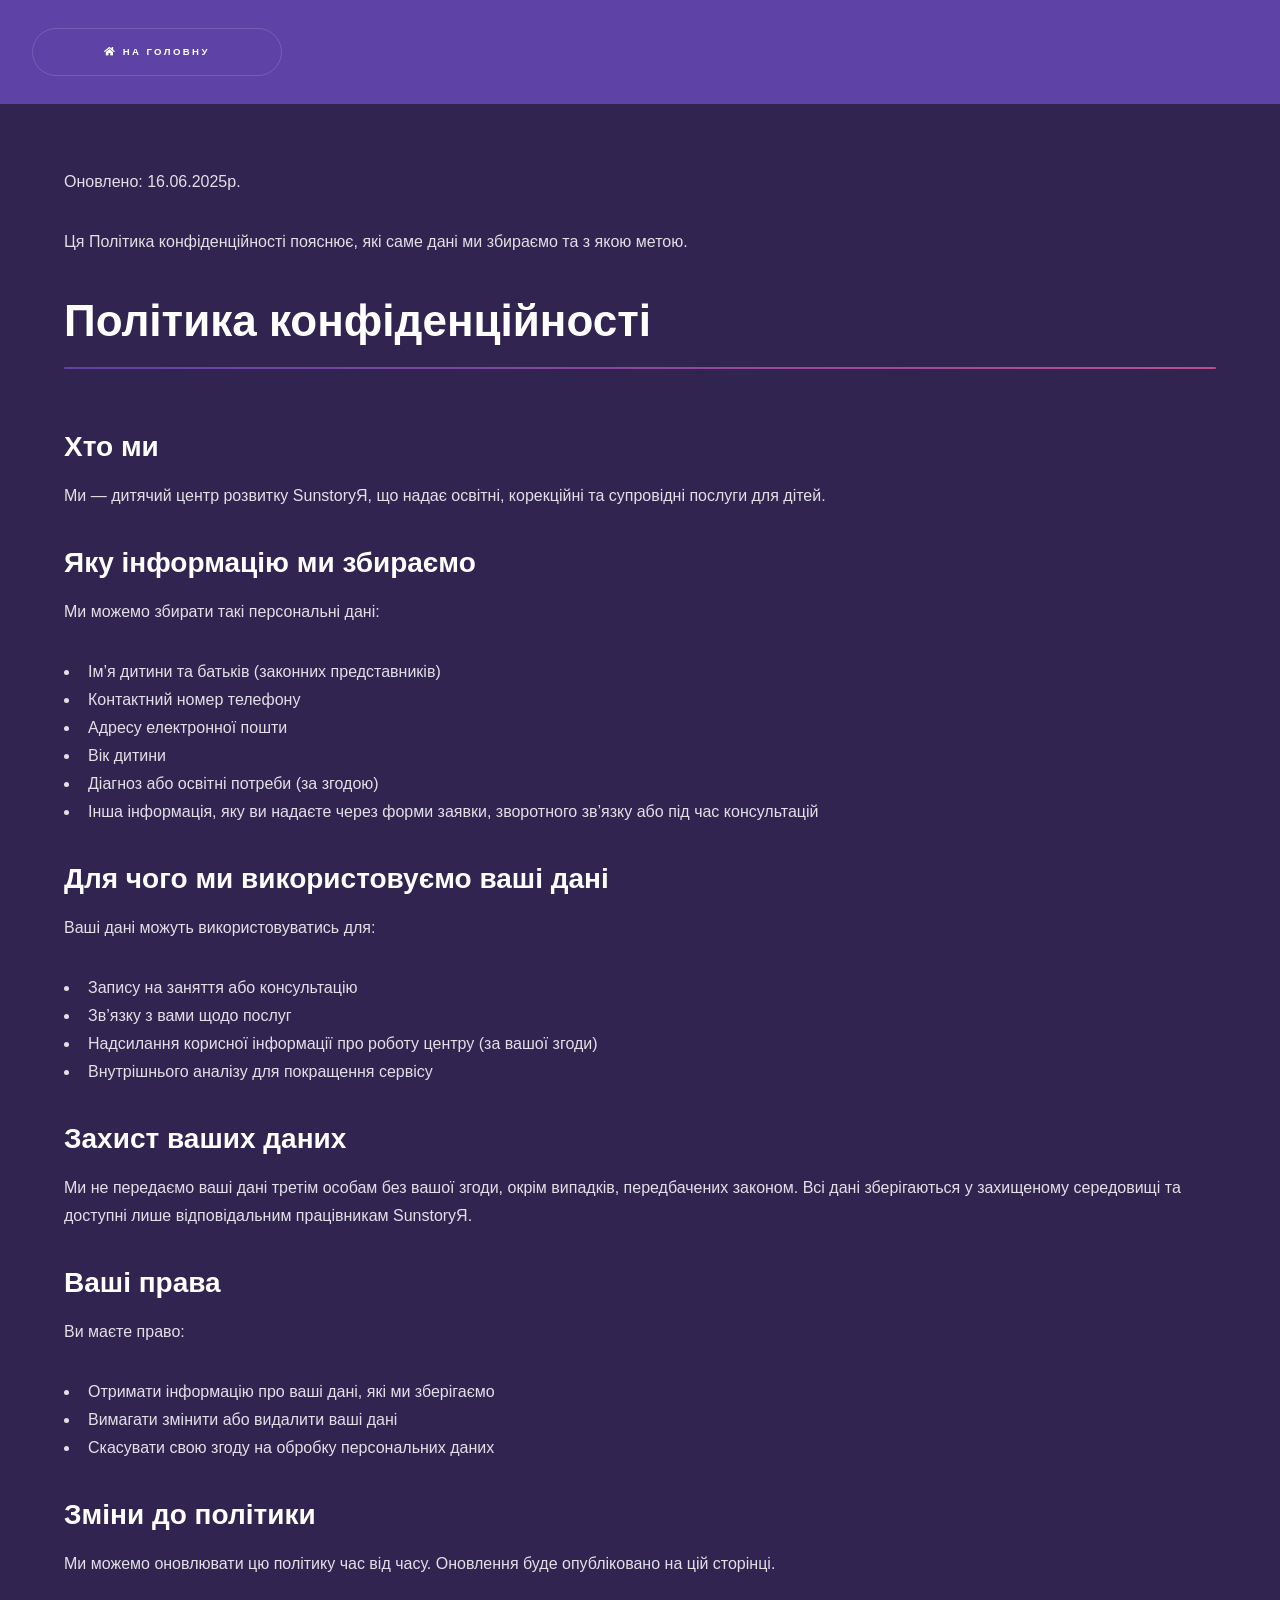
==== privacy-policy.html @ af167bc7 "added privacy-policy" ====
<!DOCTYPE HTML>
<!--
	Hyperspace by HTML5 UP
	html5up.net | @ajlkn
	Free for personal and commercial use under the CCA 3.0 license (html5up.net/license)
-->
<html>

<head>
    <title>Політика конфіденційності дитячого центру SunstoryЯ</title>
    <meta charset="utf-8" />
    <meta name="viewport" content="width=device-width, initial-scale=1, user-scalable=no" />
    <link rel="stylesheet" href="assets/css/main.css" />
    <noscript>
        <link rel="stylesheet" href="assets/css/noscript.css" />
    </noscript>
</head>

<body class="is-preload">

    <!-- Header -->
    <header id="header">
        <nav>
            <ul class="actions" style="justify-content: space-between;">
                <li style="width: 250px;"><a aria-label="Повернення на головну" style="width: 100%;" href="index.html"
                        class="button"><i class="fa fa-home"></i> На
                        головну</a></li>

            </ul>
        </nav>
    </header>

    <!-- Wrapper -->
    <div id="wrapper">

        <!-- Main -->
        <section id="main" class="wrapper">
            <div class="inner">
                <p>Оновлено: 16.06.2025р.</p>
                <p>Ця Політика конфіденційності пояснює, які саме дані ми збираємо та з якою метою.
                </p>
                <h1 class="major">Політика конфіденційності</h1>
                <h2 class="major">Хто ми</h2>
                <p>Ми — дитячий центр розвитку SunstoryЯ, що надає освітні, корекційні та супровідні послуги для дітей.
                </p>

                <h2 class="major">Яку інформацію ми збираємо</h2>
                <p>Ми можемо збирати такі персональні дані:</p>
                <ul>
                    <li>Ім’я дитини та батьків (законних представників)</li>
                    <li>Контактний номер телефону</li>
                    <li>Адресу електронної пошти</li>
                    <li>Вік дитини</li>
                    <li>Діагноз або освітні потреби (за згодою)</li>
                    <li>Інша інформація, яку ви надаєте через форми заявки, зворотного зв’язку або під час консультацій
                    </li>
                </ul>
                <h2 class="major">Для чого ми використовуємо ваші дані</h2>
                <p>Ваші дані можуть використовуватись для:</p>
                <ul>
                    <li>Запису на заняття або консультацію</li>
                    <li>Зв’язку з вами щодо послуг</li>
                    <li>Надсилання корисної інформації про роботу центру (за вашої згоди)</li>
                    <li>Внутрішнього аналізу для покращення сервісу</li>

                </ul>
                <h2 class="major">Захист ваших даних</h2>
                <p>Ми не передаємо ваші дані третім особам без вашої згоди, окрім випадків, передбачених законом.
                    Всі дані зберігаються у захищеному середовищі та доступні лише відповідальним працівникам SunstoryЯ.
                </p>
                <h2 class="major">Ваші права</h2>
                <p>Ви маєте право:</p>
                <ul>
                    <li>Отримати інформацію про ваші дані, які ми зберігаємо</li>
                    <li>Вимагати змінити або видалити ваші дані</li>
                    <li>Скасувати свою згоду на обробку персональних даних</li>
                </ul>
                <h2 class="major">Зміни до політики</h2>
                <p>Ми можемо оновлювати цю політику час від часу. Оновлення буде опубліковано на цій сторінці.</p>
            </div>
        </section>

    </div>

    <!-- Footer -->
    <footer id="footer" class="wrapper alt">
        <div class="inner">

        </div>
    </footer>

    <!-- Scripts -->
    <script src="assets/js/jquery.min.js"></script>
    <script src="assets/js/jquery.scrollex.min.js"></script>
    <script src="assets/js/jquery.scrolly.min.js"></script>
    <script src="assets/js/browser.min.js"></script>
    <script src="assets/js/breakpoints.min.js"></script>
    <script src="assets/js/util.js"></script>
    <script src="assets/js/main.js"></script>

</body>

</html>
---- assets/css/main.css ----
@import url(fontawesome-all.min.css);

/*
	Hyperspace by HTML5 UP
	html5up.net | @ajlkn
	Free for personal and commercial use under the CCA 3.0 license (html5up.net/license)
*/

html,
body,
div,
span,
applet,
object,
iframe,
h1,
h2,
h3,
h4,
h5,
h6,
p,
blockquote,
pre,
a,
abbr,
acronym,
address,
big,
cite,
code,
del,
dfn,
em,
img,
ins,
kbd,
q,
s,
samp,
small,
strike,
strong,
sub,
sup,
tt,
var,
b,
u,
i,
center,
dl,
dt,
dd,
ol,
ul,
li,
fieldset,
form,
label,
legend,
table,
caption,
tbody,
tfoot,
thead,
tr,
th,
td,
article,
aside,
canvas,
details,
embed,
figure,
figcaption,
footer,
header,
hgroup,
menu,
nav,
output,
ruby,
section,
summary,
time,
mark,
audio,
video {
  margin: 0;
  padding: 0;
  border: 0;
  font-size: 100%;
  font: inherit;
  vertical-align: baseline;
}

article,
aside,
details,
figcaption,
figure,
footer,
header,
hgroup,
menu,
nav,
section {
  display: block;
}

body {
  line-height: 1;
}

ol,
ul {
  list-style: none;
}

blockquote,
q {
  quotes: none;
}

blockquote:before,
blockquote:after,
q:before,
q:after {
  content: "";
  content: none;
}

table {
  border-collapse: collapse;
  border-spacing: 0;
}

body {
  -webkit-text-size-adjust: none;
}

mark {
  background-color: transparent;
  color: inherit;
}

input::-moz-focus-inner {
  border: 0;
  padding: 0;
}

input,
select,
textarea {
  -moz-appearance: none;
  -webkit-appearance: none;
  -ms-appearance: none;
  appearance: none;
}

/* Basic */

@-ms-viewport {
  width: device-width;
}

body {
  -ms-overflow-style: scrollbar;
}

@media screen and (max-width: 480px) {
  html,
  body {
    min-width: 320px;
  }
}

html {
  box-sizing: border-box;
}

*,
*:before,
*:after {
  box-sizing: inherit;
}

body {
  background: #312450;
}

body.is-preload *,
body.is-preload *:before,
body.is-preload *:after {
  -moz-animation: none !important;
  -webkit-animation: none !important;
  -ms-animation: none !important;
  animation: none !important;
  -moz-transition: none !important;
  -webkit-transition: none !important;
  -ms-transition: none !important;
  transition: none !important;
}

/* Type */

body,
input,
select,
textarea {
  color: rgba(255, 255, 255, 0.86);
  font-family: Arial, Helvetica, sans-serif;
  font-size: 16.5pt;
  font-weight: normal;
  line-height: 1.75;
}

@media screen and (max-width: 1680px) {
  body,
  input,
  select,
  textarea {
    font-size: 13pt;
  }
}

@media screen and (max-width: 1280px) {
  body,
  input,
  select,
  textarea {
    font-size: 12pt;
  }
}

@media screen and (max-width: 360px) {
  body,
  input,
  select,
  textarea {
    font-size: 11pt;
  }
}

a {
  -moz-transition: color 0.2s ease, border-bottom-color 0.2s ease;
  -webkit-transition: color 0.2s ease, border-bottom-color 0.2s ease;
  -ms-transition: color 0.2s ease, border-bottom-color 0.2s ease;
  transition: color 0.2s ease, border-bottom-color 0.2s ease;
  border-bottom: dotted 1px rgba(255, 255, 255, 0.35);
  color: inherit;
  text-decoration: none;
}

a:hover {
  border-bottom-color: transparent;
  color: #ffffff;
}

strong,
b {
  color: #ffffff;
  font-weight: bold;
}

em,
i {
  font-style: italic;
}

p {
  margin: 0 0 2em 0;
}

h1,
h2,
h3,
h4,
h5,
h6 {
  color: #ffffff;
  font-weight: bold;
  line-height: 1.5;
  margin: 0 0 0.5em 0;
}

h1 a,
h2 a,
h3 a,
h4 a,
h5 a,
h6 a {
  color: inherit;
  text-decoration: none;
}

h1 {
  font-size: 2.75em;
}

h1.major {
  margin: 0 0 1.3em 0;
  position: relative;
  padding-bottom: 0.35em;
}

h1.major:after {
  background-image: -moz-linear-gradient(to right, #5e42a6, #b74e91);
  background-image: -webkit-linear-gradient(to right, #5e42a6, #b74e91);
  background-image: -ms-linear-gradient(to right, #5e42a6, #b74e91);
  background-image: linear-gradient(to right, #5e42a6, #b74e91);
  -moz-transition: max-width 0.2s ease;
  -webkit-transition: max-width 0.2s ease;
  -ms-transition: max-width 0.2s ease;
  transition: max-width 0.2s ease;
  border-radius: 0.2em;
  bottom: 0;
  content: "";
  height: 0.05em;
  position: absolute;
  right: 0;
  width: 100%;
}

h2 {
  font-size: 1.75em;
}

h3 {
  font-size: 1.1em;
}

h4 {
  font-size: 1em;
}

h5 {
  font-size: 0.8em;
}

h6 {
  font-size: 0.6em;
}

@media screen and (max-width: 736px) {
  h1 {
    font-size: 2em;
  }

  h2 {
    font-size: 1.25em;
  }

  h3 {
    font-size: 1em;
  }

  h4 {
    font-size: 0.8em;
  }

  h5 {
    font-size: 0.6em;
  }

  h6 {
    font-size: 0.6em;
  }
}

sub {
  font-size: 0.8em;
  position: relative;
  top: 0.5em;
}

sup {
  font-size: 0.8em;
  position: relative;
  top: -0.5em;
}

blockquote {
  border-left: solid 4px rgba(255, 255, 255, 0.15);
  font-style: italic;
  margin: 0 0 2em 0;
  padding: 0.5em 0 0.5em 2em;
}

code {
  background: rgba(255, 255, 255, 0.05);
  border-radius: 0.25em;
  border: solid 1px rgba(255, 255, 255, 0.15);
  font-family: "Courier New", monospace;
  font-size: 0.9em;
  margin: 0 0.25em;
  padding: 0.25em 0.65em;
}

pre {
  -webkit-overflow-scrolling: touch;
  font-family: "Courier New", monospace;
  font-size: 0.9em;
  margin: 0 0 2em 0;
}

pre code {
  display: block;
  line-height: 1.75em;
  padding: 1em 1.5em;
  overflow-x: auto;
}

hr {
  border: 0;
  border-bottom: solid 1px rgba(255, 255, 255, 0.15);
  margin: 2em 0;
}

hr.major {
  margin: 3em 0;
}

.align-left {
  text-align: left;
}

.align-center {
  text-align: center;
}

.align-right {
  text-align: right;
}

/* Row */

.row {
  display: flex;
  flex-wrap: wrap;
  box-sizing: border-box;
  align-items: stretch;
}

.row > * {
  box-sizing: border-box;
}

.row.gtr-uniform > * > :last-child {
  margin-bottom: 0;
}

.row.aln-left {
  justify-content: flex-start;
}

.row.aln-center {
  justify-content: center;
}

.row.aln-right {
  justify-content: flex-end;
}

.row.aln-top {
  align-items: flex-start;
}

.row.aln-middle {
  align-items: center;
}

.row.aln-bottom {
  align-items: flex-end;
}

.row > .imp {
  order: -1;
}

.row > .col-1 {
  width: 8.33333%;
}

.row > .off-1 {
  margin-left: 8.33333%;
}

.row > .col-2 {
  width: 16.66667%;
}

.row > .off-2 {
  margin-left: 16.66667%;
}

.row > .col-3 {
  width: 25%;
}

.row > .off-3 {
  margin-left: 25%;
}

.row > .col-4 {
  width: 33.33333%;
}

.row > .off-4 {
  margin-left: 33.33333%;
}

.row > .col-5 {
  width: 41.66667%;
}

.row > .off-5 {
  margin-left: 41.66667%;
}

.row > .col-6 {
  width: 50%;
}

.row > .off-6 {
  margin-left: 50%;
}

.row > .col-7 {
  width: 58.33333%;
}

.row > .off-7 {
  margin-left: 58.33333%;
}

.row > .col-8 {
  width: 66.66667%;
}

.row > .off-8 {
  margin-left: 66.66667%;
}

.row > .col-9 {
  width: 75%;
}

.row > .off-9 {
  margin-left: 75%;
}

.row > .col-10 {
  width: 83.33333%;
}

.row > .off-10 {
  margin-left: 83.33333%;
}

.row > .col-11 {
  width: 91.66667%;
}

.row > .off-11 {
  margin-left: 91.66667%;
}

.row > .col-12 {
  width: 100%;
}

.row > .off-12 {
  margin-left: 100%;
}

.row.gtr-0 {
  margin-top: 0;
  margin-left: 0em;
}

.row.gtr-0 > * {
  padding: 0 0 0 0em;
}

.row.gtr-0.gtr-uniform {
  margin-top: 0em;
}

.row.gtr-0.gtr-uniform > * {
  padding-top: 0em;
}

.row.gtr-25 {
  margin-top: 0;
  margin-left: -0.375em;
}

.row.gtr-25 > * {
  padding: 0 0 0 0.375em;
}

.row.gtr-25.gtr-uniform {
  margin-top: -0.375em;
}

.row.gtr-25.gtr-uniform > * {
  padding-top: 0.375em;
}

.row.gtr-50 {
  margin-top: 0;
  margin-left: -0.75em;
}

.row.gtr-50 > * {
  padding: 0 0 0 0.75em;
}

.row.gtr-50.gtr-uniform {
  margin-top: -0.75em;
}

.row.gtr-50.gtr-uniform > * {
  padding-top: 0.75em;
}

.row {
  margin-top: 0;
  margin-left: -1.5em;
}

.row > * {
  padding: 0 0 0 1.5em;
}

.row.gtr-uniform {
  margin-top: -1.5em;
}

.row.gtr-uniform > * {
  padding-top: 1.5em;
}

.row.gtr-150 {
  margin-top: 0;
  margin-left: -2.25em;
}

.row.gtr-150 > * {
  padding: 0 0 0 2.25em;
}

.row.gtr-150.gtr-uniform {
  margin-top: -2.25em;
}

.row.gtr-150.gtr-uniform > * {
  padding-top: 2.25em;
}

.row.gtr-200 {
  margin-top: 0;
  margin-left: -3em;
}

.row.gtr-200 > * {
  padding: 0 0 0 3em;
}

.row.gtr-200.gtr-uniform {
  margin-top: -3em;
}

.row.gtr-200.gtr-uniform > * {
  padding-top: 3em;
}

@media screen and (max-width: 1680px) {
  .row {
    display: flex;
    flex-wrap: wrap;
    box-sizing: border-box;
    align-items: stretch;
  }

  .row > * {
    box-sizing: border-box;
  }

  .row.gtr-uniform > * > :last-child {
    margin-bottom: 0;
  }

  .row.aln-left {
    justify-content: flex-start;
  }

  .row.aln-center {
    justify-content: center;
  }

  .row.aln-right {
    justify-content: flex-end;
  }

  .row.aln-top {
    align-items: flex-start;
  }

  .row.aln-middle {
    align-items: center;
  }

  .row.aln-bottom {
    align-items: flex-end;
  }

  .row > .imp-xlarge {
    order: -1;
  }

  .row > .col-1-xlarge {
    width: 8.33333%;
  }

  .row > .off-1-xlarge {
    margin-left: 8.33333%;
  }

  .row > .col-2-xlarge {
    width: 16.66667%;
  }

  .row > .off-2-xlarge {
    margin-left: 16.66667%;
  }

  .row > .col-3-xlarge {
    width: 25%;
  }

  .row > .off-3-xlarge {
    margin-left: 25%;
  }

  .row > .col-4-xlarge {
    width: 33.33333%;
  }

  .row > .off-4-xlarge {
    margin-left: 33.33333%;
  }

  .row > .col-5-xlarge {
    width: 41.66667%;
  }

  .row > .off-5-xlarge {
    margin-left: 41.66667%;
  }

  .row > .col-6-xlarge {
    width: 50%;
  }

  .row > .off-6-xlarge {
    margin-left: 50%;
  }

  .row > .col-7-xlarge {
    width: 58.33333%;
  }

  .row > .off-7-xlarge {
    margin-left: 58.33333%;
  }

  .row > .col-8-xlarge {
    width: 66.66667%;
  }

  .row > .off-8-xlarge {
    margin-left: 66.66667%;
  }

  .row > .col-9-xlarge {
    width: 75%;
  }

  .row > .off-9-xlarge {
    margin-left: 75%;
  }

  .row > .col-10-xlarge {
    width: 83.33333%;
  }

  .row > .off-10-xlarge {
    margin-left: 83.33333%;
  }

  .row > .col-11-xlarge {
    width: 91.66667%;
  }

  .row > .off-11-xlarge {
    margin-left: 91.66667%;
  }

  .row > .col-12-xlarge {
    width: 100%;
  }

  .row > .off-12-xlarge {
    margin-left: 100%;
  }

  .row.gtr-0 {
    margin-top: 0;
    margin-left: 0em;
  }

  .row.gtr-0 > * {
    padding: 0 0 0 0em;
  }

  .row.gtr-0.gtr-uniform {
    margin-top: 0em;
  }

  .row.gtr-0.gtr-uniform > * {
    padding-top: 0em;
  }

  .row.gtr-25 {
    margin-top: 0;
    margin-left: -0.375em;
  }

  .row.gtr-25 > * {
    padding: 0 0 0 0.375em;
  }

  .row.gtr-25.gtr-uniform {
    margin-top: -0.375em;
  }

  .row.gtr-25.gtr-uniform > * {
    padding-top: 0.375em;
  }

  .row.gtr-50 {
    margin-top: 0;
    margin-left: -0.75em;
  }

  .row.gtr-50 > * {
    padding: 0 0 0 0.75em;
  }

  .row.gtr-50.gtr-uniform {
    margin-top: -0.75em;
  }

  .row.gtr-50.gtr-uniform > * {
    padding-top: 0.75em;
  }

  .row {
    margin-top: 0;
    margin-left: -1.5em;
  }

  .row > * {
    padding: 0 0 0 1.5em;
  }

  .row.gtr-uniform {
    margin-top: -1.5em;
  }

  .row.gtr-uniform > * {
    padding-top: 1.5em;
  }

  .row.gtr-150 {
    margin-top: 0;
    margin-left: -2.25em;
  }

  .row.gtr-150 > * {
    padding: 0 0 0 2.25em;
  }

  .row.gtr-150.gtr-uniform {
    margin-top: -2.25em;
  }

  .row.gtr-150.gtr-uniform > * {
    padding-top: 2.25em;
  }

  .row.gtr-200 {
    margin-top: 0;
    margin-left: -3em;
  }

  .row.gtr-200 > * {
    padding: 0 0 0 3em;
  }

  .row.gtr-200.gtr-uniform {
    margin-top: -3em;
  }

  .row.gtr-200.gtr-uniform > * {
    padding-top: 3em;
  }
}

@media screen and (max-width: 1280px) {
  .row {
    display: flex;
    flex-wrap: wrap;
    box-sizing: border-box;
    align-items: stretch;
  }

  .row > * {
    box-sizing: border-box;
  }

  .row.gtr-uniform > * > :last-child {
    margin-bottom: 0;
  }

  .row.aln-left {
    justify-content: flex-start;
  }

  .row.aln-center {
    justify-content: center;
  }

  .row.aln-right {
    justify-content: flex-end;
  }

  .row.aln-top {
    align-items: flex-start;
  }

  .row.aln-middle {
    align-items: center;
  }

  .row.aln-bottom {
    align-items: flex-end;
  }

  .row > .imp-large {
    order: -1;
  }

  .row > .col-1-large {
    width: 8.33333%;
  }

  .row > .off-1-large {
    margin-left: 8.33333%;
  }

  .row > .col-2-large {
    width: 16.66667%;
  }

  .row > .off-2-large {
    margin-left: 16.66667%;
  }

  .row > .col-3-large {
    width: 25%;
  }

  .row > .off-3-large {
    margin-left: 25%;
  }

  .row > .col-4-large {
    width: 33.33333%;
  }

  .row > .off-4-large {
    margin-left: 33.33333%;
  }

  .row > .col-5-large {
    width: 41.66667%;
  }

  .row > .off-5-large {
    margin-left: 41.66667%;
  }

  .row > .col-6-large {
    width: 50%;
  }

  .row > .off-6-large {
    margin-left: 50%;
  }

  .row > .col-7-large {
    width: 58.33333%;
  }

  .row > .off-7-large {
    margin-left: 58.33333%;
  }

  .row > .col-8-large {
    width: 66.66667%;
  }

  .row > .off-8-large {
    margin-left: 66.66667%;
  }

  .row > .col-9-large {
    width: 75%;
  }

  .row > .off-9-large {
    margin-left: 75%;
  }

  .row > .col-10-large {
    width: 83.33333%;
  }

  .row > .off-10-large {
    margin-left: 83.33333%;
  }

  .row > .col-11-large {
    width: 91.66667%;
  }

  .row > .off-11-large {
    margin-left: 91.66667%;
  }

  .row > .col-12-large {
    width: 100%;
  }

  .row > .off-12-large {
    margin-left: 100%;
  }

  .row.gtr-0 {
    margin-top: 0;
    margin-left: 0em;
  }

  .row.gtr-0 > * {
    padding: 0 0 0 0em;
  }

  .row.gtr-0.gtr-uniform {
    margin-top: 0em;
  }

  .row.gtr-0.gtr-uniform > * {
    padding-top: 0em;
  }

  .row.gtr-25 {
    margin-top: 0;
    margin-left: -0.375em;
  }

  .row.gtr-25 > * {
    padding: 0 0 0 0.375em;
  }

  .row.gtr-25.gtr-uniform {
    margin-top: -0.375em;
  }

  .row.gtr-25.gtr-uniform > * {
    padding-top: 0.375em;
  }

  .row.gtr-50 {
    margin-top: 0;
    margin-left: -0.75em;
  }

  .row.gtr-50 > * {
    padding: 0 0 0 0.75em;
  }

  .row.gtr-50.gtr-uniform {
    margin-top: -0.75em;
  }

  .row.gtr-50.gtr-uniform > * {
    padding-top: 0.75em;
  }

  .row {
    margin-top: 0;
    margin-left: -1.5em;
  }

  .row > * {
    padding: 0 0 0 1.5em;
  }

  .row.gtr-uniform {
    margin-top: -1.5em;
  }

  .row.gtr-uniform > * {
    padding-top: 1.5em;
  }

  .row.gtr-150 {
    margin-top: 0;
    margin-left: -2.25em;
  }

  .row.gtr-150 > * {
    padding: 0 0 0 2.25em;
  }

  .row.gtr-150.gtr-uniform {
    margin-top: -2.25em;
  }

  .row.gtr-150.gtr-uniform > * {
    padding-top: 2.25em;
  }

  .row.gtr-200 {
    margin-top: 0;
    margin-left: -3em;
  }

  .row.gtr-200 > * {
    padding: 0 0 0 3em;
  }

  .row.gtr-200.gtr-uniform {
    margin-top: -3em;
  }

  .row.gtr-200.gtr-uniform > * {
    padding-top: 3em;
  }
}

@media screen and (max-width: 980px) {
  .row {
    display: flex;
    flex-wrap: wrap;
    box-sizing: border-box;
    align-items: stretch;
  }

  .row > * {
    box-sizing: border-box;
  }

  .row.gtr-uniform > * > :last-child {
    margin-bottom: 0;
  }

  .row.aln-left {
    justify-content: flex-start;
  }

  .row.aln-center {
    justify-content: center;
  }

  .row.aln-right {
    justify-content: flex-end;
  }

  .row.aln-top {
    align-items: flex-start;
  }

  .row.aln-middle {
    align-items: center;
  }

  .row.aln-bottom {
    align-items: flex-end;
  }

  .row > .imp-medium {
    order: -1;
  }

  .row > .col-1-medium {
    width: 8.33333%;
  }

  .row > .off-1-medium {
    margin-left: 8.33333%;
  }

  .row > .col-2-medium {
    width: 16.66667%;
  }

  .row > .off-2-medium {
    margin-left: 16.66667%;
  }

  .row > .col-3-medium {
    width: 25%;
  }

  .row > .off-3-medium {
    margin-left: 25%;
  }

  .row > .col-4-medium {
    width: 33.33333%;
  }

  .row > .off-4-medium {
    margin-left: 33.33333%;
  }

  .row > .col-5-medium {
    width: 41.66667%;
  }

  .row > .off-5-medium {
    margin-left: 41.66667%;
  }

  .row > .col-6-medium {
    width: 50%;
  }

  .row > .off-6-medium {
    margin-left: 50%;
  }

  .row > .col-7-medium {
    width: 58.33333%;
  }

  .row > .off-7-medium {
    margin-left: 58.33333%;
  }

  .row > .col-8-medium {
    width: 66.66667%;
  }

  .row > .off-8-medium {
    margin-left: 66.66667%;
  }

  .row > .col-9-medium {
    width: 75%;
  }

  .row > .off-9-medium {
    margin-left: 75%;
  }

  .row > .col-10-medium {
    width: 83.33333%;
  }

  .row > .off-10-medium {
    margin-left: 83.33333%;
  }

  .row > .col-11-medium {
    width: 91.66667%;
  }

  .row > .off-11-medium {
    margin-left: 91.66667%;
  }

  .row > .col-12-medium {
    width: 100%;
  }

  .row > .off-12-medium {
    margin-left: 100%;
  }

  .row.gtr-0 {
    margin-top: 0;
    margin-left: 0em;
  }

  .row.gtr-0 > * {
    padding: 0 0 0 0em;
  }

  .row.gtr-0.gtr-uniform {
    margin-top: 0em;
  }

  .row.gtr-0.gtr-uniform > * {
    padding-top: 0em;
  }

  .row.gtr-25 {
    margin-top: 0;
    margin-left: -0.375em;
  }

  .row.gtr-25 > * {
    padding: 0 0 0 0.375em;
  }

  .row.gtr-25.gtr-uniform {
    margin-top: -0.375em;
  }

  .row.gtr-25.gtr-uniform > * {
    padding-top: 0.375em;
  }

  .row.gtr-50 {
    margin-top: 0;
    margin-left: -0.75em;
  }

  .row.gtr-50 > * {
    padding: 0 0 0 0.75em;
  }

  .row.gtr-50.gtr-uniform {
    margin-top: -0.75em;
  }

  .row.gtr-50.gtr-uniform > * {
    padding-top: 0.75em;
  }

  .row {
    margin-top: 0;
    margin-left: -1.5em;
  }

  .row > * {
    padding: 0 0 0 1.5em;
  }

  .row.gtr-uniform {
    margin-top: -1.5em;
  }

  .row.gtr-uniform > * {
    padding-top: 1.5em;
  }

  .row.gtr-150 {
    margin-top: 0;
    margin-left: -2.25em;
  }

  .row.gtr-150 > * {
    padding: 0 0 0 2.25em;
  }

  .row.gtr-150.gtr-uniform {
    margin-top: -2.25em;
  }

  .row.gtr-150.gtr-uniform > * {
    padding-top: 2.25em;
  }

  .row.gtr-200 {
    margin-top: 0;
    margin-left: -3em;
  }

  .row.gtr-200 > * {
    padding: 0 0 0 3em;
  }

  .row.gtr-200.gtr-uniform {
    margin-top: -3em;
  }

  .row.gtr-200.gtr-uniform > * {
    padding-top: 3em;
  }
}

@media screen and (max-width: 736px) {
  .row {
    display: flex;
    flex-wrap: wrap;
    box-sizing: border-box;
    align-items: stretch;
  }

  .row > * {
    box-sizing: border-box;
  }

  .row.gtr-uniform > * > :last-child {
    margin-bottom: 0;
  }

  .row.aln-left {
    justify-content: flex-start;
  }

  .row.aln-center {
    justify-content: center;
  }

  .row.aln-right {
    justify-content: flex-end;
  }

  .row.aln-top {
    align-items: flex-start;
  }

  .row.aln-middle {
    align-items: center;
  }

  .row.aln-bottom {
    align-items: flex-end;
  }

  .row > .imp-small {
    order: -1;
  }

  .row > .col-1-small {
    width: 8.33333%;
  }

  .row > .off-1-small {
    margin-left: 8.33333%;
  }

  .row > .col-2-small {
    width: 16.66667%;
  }

  .row > .off-2-small {
    margin-left: 16.66667%;
  }

  .row > .col-3-small {
    width: 25%;
  }

  .row > .off-3-small {
    margin-left: 25%;
  }

  .row > .col-4-small {
    width: 33.33333%;
  }

  .row > .off-4-small {
    margin-left: 33.33333%;
  }

  .row > .col-5-small {
    width: 41.66667%;
  }

  .row > .off-5-small {
    margin-left: 41.66667%;
  }

  .row > .col-6-small {
    width: 50%;
  }

  .row > .off-6-small {
    margin-left: 50%;
  }

  .row > .col-7-small {
    width: 58.33333%;
  }

  .row > .off-7-small {
    margin-left: 58.33333%;
  }

  .row > .col-8-small {
    width: 66.66667%;
  }

  .row > .off-8-small {
    margin-left: 66.66667%;
  }

  .row > .col-9-small {
    width: 75%;
  }

  .row > .off-9-small {
    margin-left: 75%;
  }

  .row > .col-10-small {
    width: 83.33333%;
  }

  .row > .off-10-small {
    margin-left: 83.33333%;
  }

  .row > .col-11-small {
    width: 91.66667%;
  }

  .row > .off-11-small {
    margin-left: 91.66667%;
  }

  .row > .col-12-small {
    width: 100%;
  }

  .row > .off-12-small {
    margin-left: 100%;
  }

  .row.gtr-0 {
    margin-top: 0;
    margin-left: 0em;
  }

  .row.gtr-0 > * {
    padding: 0 0 0 0em;
  }

  .row.gtr-0.gtr-uniform {
    margin-top: 0em;
  }

  .row.gtr-0.gtr-uniform > * {
    padding-top: 0em;
  }

  .row.gtr-25 {
    margin-top: 0;
    margin-left: -0.375em;
  }

  .row.gtr-25 > * {
    padding: 0 0 0 0.375em;
  }

  .row.gtr-25.gtr-uniform {
    margin-top: -0.375em;
  }

  .row.gtr-25.gtr-uniform > * {
    padding-top: 0.375em;
  }

  .row.gtr-50 {
    margin-top: 0;
    margin-left: -0.75em;
  }

  .row.gtr-50 > * {
    padding: 0 0 0 0.75em;
  }

  .row.gtr-50.gtr-uniform {
    margin-top: -0.75em;
  }

  .row.gtr-50.gtr-uniform > * {
    padding-top: 0.75em;
  }

  .row {
    margin-top: 0;
    margin-left: -1.5em;
  }

  .row > * {
    padding: 0 0 0 1.5em;
  }

  .row.gtr-uniform {
    margin-top: -1.5em;
  }

  .row.gtr-uniform > * {
    padding-top: 1.5em;
  }

  .row.gtr-150 {
    margin-top: 0;
    margin-left: -2.25em;
  }

  .row.gtr-150 > * {
    padding: 0 0 0 2.25em;
  }

  .row.gtr-150.gtr-uniform {
    margin-top: -2.25em;
  }

  .row.gtr-150.gtr-uniform > * {
    padding-top: 2.25em;
  }

  .row.gtr-200 {
    margin-top: 0;
    margin-left: -3em;
  }

  .row.gtr-200 > * {
    padding: 0 0 0 3em;
  }

  .row.gtr-200.gtr-uniform {
    margin-top: -3em;
  }

  .row.gtr-200.gtr-uniform > * {
    padding-top: 3em;
  }
}

@media screen and (max-width: 480px) {
  .row {
    display: flex;
    flex-wrap: wrap;
    box-sizing: border-box;
    align-items: stretch;
  }

  .row > * {
    box-sizing: border-box;
  }

  .row.gtr-uniform > * > :last-child {
    margin-bottom: 0;
  }

  .row.aln-left {
    justify-content: flex-start;
  }

  .row.aln-center {
    justify-content: center;
  }

  .row.aln-right {
    justify-content: flex-end;
  }

  .row.aln-top {
    align-items: flex-start;
  }

  .row.aln-middle {
    align-items: center;
  }

  .row.aln-bottom {
    align-items: flex-end;
  }

  .row > .imp-xsmall {
    order: -1;
  }

  .row > .col-1-xsmall {
    width: 8.33333%;
  }

  .row > .off-1-xsmall {
    margin-left: 8.33333%;
  }

  .row > .col-2-xsmall {
    width: 16.66667%;
  }

  .row > .off-2-xsmall {
    margin-left: 16.66667%;
  }

  .row > .col-3-xsmall {
    width: 25%;
  }

  .row > .off-3-xsmall {
    margin-left: 25%;
  }

  .row > .col-4-xsmall {
    width: 33.33333%;
  }

  .row > .off-4-xsmall {
    margin-left: 33.33333%;
  }

  .row > .col-5-xsmall {
    width: 41.66667%;
  }

  .row > .off-5-xsmall {
    margin-left: 41.66667%;
  }

  .row > .col-6-xsmall {
    width: 50%;
  }

  .row > .off-6-xsmall {
    margin-left: 50%;
  }

  .row > .col-7-xsmall {
    width: 58.33333%;
  }

  .row > .off-7-xsmall {
    margin-left: 58.33333%;
  }

  .row > .col-8-xsmall {
    width: 66.66667%;
  }

  .row > .off-8-xsmall {
    margin-left: 66.66667%;
  }

  .row > .col-9-xsmall {
    width: 75%;
  }

  .row > .off-9-xsmall {
    margin-left: 75%;
  }

  .row > .col-10-xsmall {
    width: 83.33333%;
  }

  .row > .off-10-xsmall {
    margin-left: 83.33333%;
  }

  .row > .col-11-xsmall {
    width: 91.66667%;
  }

  .row > .off-11-xsmall {
    margin-left: 91.66667%;
  }

  .row > .col-12-xsmall {
    width: 100%;
  }

  .row > .off-12-xsmall {
    margin-left: 100%;
  }

  .row.gtr-0 {
    margin-top: 0;
    margin-left: 0em;
  }

  .row.gtr-0 > * {
    padding: 0 0 0 0em;
  }

  .row.gtr-0.gtr-uniform {
    margin-top: 0em;
  }

  .row.gtr-0.gtr-uniform > * {
    padding-top: 0em;
  }

  .row.gtr-25 {
    margin-top: 0;
    margin-left: -0.375em;
  }

  .row.gtr-25 > * {
    padding: 0 0 0 0.375em;
  }

  .row.gtr-25.gtr-uniform {
    margin-top: -0.375em;
  }

  .row.gtr-25.gtr-uniform > * {
    padding-top: 0.375em;
  }

  .row.gtr-50 {
    margin-top: 0;
    margin-left: -0.75em;
  }

  .row.gtr-50 > * {
    padding: 0 0 0 0.75em;
  }

  .row.gtr-50.gtr-uniform {
    margin-top: -0.75em;
  }

  .row.gtr-50.gtr-uniform > * {
    padding-top: 0.75em;
  }

  .row {
    margin-top: 0;
    margin-left: -1.5em;
  }

  .row > * {
    padding: 0 0 0 1.5em;
  }

  .row.gtr-uniform {
    margin-top: -1.5em;
  }

  .row.gtr-uniform > * {
    padding-top: 1.5em;
  }

  .row.gtr-150 {
    margin-top: 0;
    margin-left: -2.25em;
  }

  .row.gtr-150 > * {
    padding: 0 0 0 2.25em;
  }

  .row.gtr-150.gtr-uniform {
    margin-top: -2.25em;
  }

  .row.gtr-150.gtr-uniform > * {
    padding-top: 2.25em;
  }

  .row.gtr-200 {
    margin-top: 0;
    margin-left: -3em;
  }

  .row.gtr-200 > * {
    padding: 0 0 0 3em;
  }

  .row.gtr-200.gtr-uniform {
    margin-top: -3em;
  }

  .row.gtr-200.gtr-uniform > * {
    padding-top: 3em;
  }
}

/* Box */

.box {
  border-radius: 0.25em;
  border: solid 1px rgba(255, 255, 255, 0.15);
  margin-bottom: 2em;
  padding: 1.5em;
}

.box > :last-child,
.box > :last-child > :last-child,
.box > :last-child > :last-child > :last-child {
  margin-bottom: 0;
}

.box.alt {
  border: 0;
  border-radius: 0;
  padding: 0;
}

/* Button */

input[type="submit"],
input[type="reset"],
input[type="button"],
button,
.button {
  -moz-appearance: none;
  -webkit-appearance: none;
  -ms-appearance: none;
  appearance: none;
  -moz-transition: border-color 0.2s ease;
  -webkit-transition: border-color 0.2s ease;
  -ms-transition: border-color 0.2s ease;
  transition: border-color 0.2s ease;
  background-color: transparent;
  border: solid 1px !important;
  border-color: rgba(255, 255, 255, 0.15) !important;
  border-radius: 3em;
  color: #ffffff !important;
  cursor: pointer;
  display: inline-block;
  font-size: 0.6em;
  font-weight: bold;
  height: calc(4.75em + 2px);
  letter-spacing: 0.25em;
  line-height: 4.75em;
  outline: 0;
  padding: 0 3.75em;
  position: relative;
  text-align: center;
  text-decoration: none;
  text-transform: uppercase;
  white-space: nowrap;
}

input[type="submit"]:after,
input[type="reset"]:after,
input[type="button"]:after,
button:after,
.button:after {
  -moz-transform: scale(0.25);
  -webkit-transform: scale(0.25);
  -ms-transform: scale(0.25);
  transform: scale(0.25);
  pointer-events: none;
  -moz-transition: opacity 0.2s ease, -moz-transform 0.2s ease;
  -webkit-transition: opacity 0.2s ease, -webkit-transform 0.2s ease;
  -ms-transition: opacity 0.2s ease, -ms-transform 0.2s ease;
  transition: opacity 0.2s ease, transform 0.2s ease;
  background: #ffffff;
  border-radius: 3em;
  content: "";
  height: 100%;
  left: 0;
  opacity: 0;
  position: absolute;
  top: 0;
  width: 100%;
}

input[type="submit"].icon:before,
input[type="reset"].icon:before,
input[type="button"].icon:before,
button.icon:before,
.button.icon:before {
  margin-right: 0.75em;
}

input[type="submit"].fit,
input[type="reset"].fit,
input[type="button"].fit,
button.fit,
.button.fit {
  width: 100%;
}

input[type="submit"].small,
input[type="reset"].small,
input[type="button"].small,
button.small,
.button.small {
  font-size: 0.4em;
}

input[type="submit"].large,
input[type="reset"].large,
input[type="button"].large,
button.large,
.button.large {
  font-size: 0.8em;
}

input[type="submit"].primary,
input[type="reset"].primary,
input[type="button"].primary,
button.primary,
.button.primary {
  background-color: #ffffff;
  color: #312450 !important;
}

input[type="submit"].primary:after,
input[type="reset"].primary:after,
input[type="button"].primary:after,
button.primary:after,
.button.primary:after {
  display: none;
}

input[type="submit"].disabled,
input[type="submit"]:disabled,
input[type="reset"].disabled,
input[type="reset"]:disabled,
input[type="button"].disabled,
input[type="button"]:disabled,
button.disabled,
button:disabled,
.button.disabled,
.button:disabled {
  cursor: default;
  opacity: 0.5;
  pointer-events: none;
}

input[type="submit"]:hover,
input[type="reset"]:hover,
input[type="button"]:hover,
button:hover,
.button:hover {
  border-color: rgba(255, 255, 255, 0.55) !important;
}

input[type="submit"]:hover:after,
input[type="reset"]:hover:after,
input[type="button"]:hover:after,
button:hover:after,
.button:hover:after {
  opacity: 0.05;
  -moz-transform: scale(1);
  -webkit-transform: scale(1);
  -ms-transform: scale(1);
  transform: scale(1);
}

input[type="submit"]:hover:active,
input[type="reset"]:hover:active,
input[type="button"]:hover:active,
button:hover:active,
.button:hover:active {
  border-color: #ffffff !important;
}

input[type="submit"]:hover:active:after,
input[type="reset"]:hover:active:after,
input[type="button"]:hover:active:after,
button:hover:active:after,
.button:hover:active:after {
  opacity: 0.1;
}

/* Features */

.features {
  display: -moz-flex;
  display: -webkit-flex;
  display: -ms-flex;
  display: flex;
  -moz-flex-wrap: wrap;
  -webkit-flex-wrap: wrap;
  -ms-flex-wrap: wrap;
  flex-wrap: wrap;
  border-radius: 0.25em;
  border: solid 1px rgba(255, 255, 255, 0.15);
  background: rgba(255, 255, 255, 0.05);
  margin: 0 0 2em 0;
}

.features section {
  padding: 3.5em 3em 1em 7em;
  width: 50%;
  border-top: solid 1px rgba(255, 255, 255, 0.15);
  position: relative;
}

.features section:nth-child(-n + 2) {
  border-top-width: 0;
}

.features section:nth-child(2n) {
  border-left: solid 1px rgba(255, 255, 255, 0.15);
}

.features section .icon {
  -moz-transition: opacity 0.5s ease, -moz-transform 0.5s ease;
  -webkit-transition: opacity 0.5s ease, -webkit-transform 0.5s ease;
  -ms-transition: opacity 0.5s ease, -ms-transform 0.5s ease;
  transition: opacity 0.5s ease, transform 0.5s ease;
  -moz-transition-delay: 1s;
  -webkit-transition-delay: 1s;
  -ms-transition-delay: 1s;
  transition-delay: 1s;
  -moz-transform: scale(1);
  -webkit-transform: scale(1);
  -ms-transform: scale(1);
  transform: scale(1);
  position: absolute;
  left: 3em;
  top: 3em;
  opacity: 1;
}

.features section:nth-child(1) .icon {
  -moz-transition-delay: 0.15s;
  -webkit-transition-delay: 0.15s;
  -ms-transition-delay: 0.15s;
  transition-delay: 0.15s;
}

.features section:nth-child(2) .icon {
  -moz-transition-delay: 0.3s;
  -webkit-transition-delay: 0.3s;
  -ms-transition-delay: 0.3s;
  transition-delay: 0.3s;
}

.features section:nth-child(3) .icon {
  -moz-transition-delay: 0.45s;
  -webkit-transition-delay: 0.45s;
  -ms-transition-delay: 0.45s;
  transition-delay: 0.45s;
}

.features section:nth-child(4) .icon {
  -moz-transition-delay: 0.6s;
  -webkit-transition-delay: 0.6s;
  -ms-transition-delay: 0.6s;
  transition-delay: 0.6s;
}

.features section:nth-child(5) .icon {
  -moz-transition-delay: 0.75s;
  -webkit-transition-delay: 0.75s;
  -ms-transition-delay: 0.75s;
  transition-delay: 0.75s;
}

.features section:nth-child(6) .icon {
  -moz-transition-delay: 0.9s;
  -webkit-transition-delay: 0.9s;
  -ms-transition-delay: 0.9s;
  transition-delay: 0.9s;
}

.features section:nth-child(7) .icon {
  -moz-transition-delay: 1.05s;
  -webkit-transition-delay: 1.05s;
  -ms-transition-delay: 1.05s;
  transition-delay: 1.05s;
}

.features section:nth-child(8) .icon {
  -moz-transition-delay: 1.2s;
  -webkit-transition-delay: 1.2s;
  -ms-transition-delay: 1.2s;
  transition-delay: 1.2s;
}

.features section:nth-child(9) .icon {
  -moz-transition-delay: 1.35s;
  -webkit-transition-delay: 1.35s;
  -ms-transition-delay: 1.35s;
  transition-delay: 1.35s;
}

.features section:nth-child(10) .icon {
  -moz-transition-delay: 1.5s;
  -webkit-transition-delay: 1.5s;
  -ms-transition-delay: 1.5s;
  transition-delay: 1.5s;
}

.features section:nth-child(11) .icon {
  -moz-transition-delay: 1.65s;
  -webkit-transition-delay: 1.65s;
  -ms-transition-delay: 1.65s;
  transition-delay: 1.65s;
}

.features section:nth-child(12) .icon {
  -moz-transition-delay: 1.8s;
  -webkit-transition-delay: 1.8s;
  -ms-transition-delay: 1.8s;
  transition-delay: 1.8s;
}

.features section:nth-child(13) .icon {
  -moz-transition-delay: 1.95s;
  -webkit-transition-delay: 1.95s;
  -ms-transition-delay: 1.95s;
  transition-delay: 1.95s;
}

.features section:nth-child(14) .icon {
  -moz-transition-delay: 2.1s;
  -webkit-transition-delay: 2.1s;
  -ms-transition-delay: 2.1s;
  transition-delay: 2.1s;
}

.features section:nth-child(15) .icon {
  -moz-transition-delay: 2.25s;
  -webkit-transition-delay: 2.25s;
  -ms-transition-delay: 2.25s;
  transition-delay: 2.25s;
}

.features section:nth-child(16) .icon {
  -moz-transition-delay: 2.4s;
  -webkit-transition-delay: 2.4s;
  -ms-transition-delay: 2.4s;
  transition-delay: 2.4s;
}

.features section:nth-child(17) .icon {
  -moz-transition-delay: 2.55s;
  -webkit-transition-delay: 2.55s;
  -ms-transition-delay: 2.55s;
  transition-delay: 2.55s;
}

.features section:nth-child(18) .icon {
  -moz-transition-delay: 2.7s;
  -webkit-transition-delay: 2.7s;
  -ms-transition-delay: 2.7s;
  transition-delay: 2.7s;
}

.features section:nth-child(19) .icon {
  -moz-transition-delay: 2.85s;
  -webkit-transition-delay: 2.85s;
  -ms-transition-delay: 2.85s;
  transition-delay: 2.85s;
}

.features section:nth-child(20) .icon {
  -moz-transition-delay: 3s;
  -webkit-transition-delay: 3s;
  -ms-transition-delay: 3s;
  transition-delay: 3s;
}

.features.inactive section .icon {
  -moz-transform: scale(0.5);
  -webkit-transform: scale(0.5);
  -ms-transform: scale(0.5);
  transform: scale(0.5);
  opacity: 0;
}

@media screen and (max-width: 980px) {
  .features {
    display: block;
  }

  .features section {
    border-top-width: 1px !important;
    border-left-width: 0 !important;
    width: 100%;
  }

  .features section:first-child {
    border-top-width: 0 !important;
  }
}

@media screen and (max-width: 736px) {
  .features section {
    padding: 2.5em 1.5em 0.1em 5.5em;
  }

  .features section .icon {
    left: 1.5em;
    top: 2em;
  }
}

@media screen and (max-width: 480px) {
  .features section {
    padding: 2em 1.5em 0.1em 1.5em;
  }

  .features section .icon {
    left: 0;
    position: relative;
    top: 0;
  }
}

/* Form */

form {
  margin: 0 0 2em 0;
}

form > :last-child {
  margin-bottom: 0;
}

form > .fields {
  display: -moz-flex;
  display: -webkit-flex;
  display: -ms-flex;
  display: flex;
  -moz-flex-wrap: wrap;
  -webkit-flex-wrap: wrap;
  -ms-flex-wrap: wrap;
  flex-wrap: wrap;
  width: calc(100% + 3em);
  margin: -1.5em 0 2em -1.5em;
}

form > .fields > .field {
  -moz-flex-grow: 0;
  -webkit-flex-grow: 0;
  -ms-flex-grow: 0;
  flex-grow: 0;
  -moz-flex-shrink: 0;
  -webkit-flex-shrink: 0;
  -ms-flex-shrink: 0;
  flex-shrink: 0;
  padding: 1.5em 0 0 1.5em;
  width: calc(100% - 1.5em);
}

form > .fields > .field.half {
  width: calc(50% - 0.75em);
}

form > .fields > .field.third {
  width: calc(100% / 3 - 0.5em);
}

form > .fields > .field.quarter {
  width: calc(25% - 0.375em);
}

@media screen and (max-width: 480px) {
  form > .fields {
    width: calc(100% + 3em);
    margin: -1.5em 0 2em -1.5em;
  }

  form > .fields > .field {
    padding: 1.5em 0 0 1.5em;
    width: calc(100% - 1.5em);
  }

  form > .fields > .field.half {
    width: calc(100% - 1.5em);
  }

  form > .fields > .field.third {
    width: calc(100% - 1.5em);
  }

  form > .fields > .field.quarter {
    width: calc(100% - 1.5em);
  }
}

label {
  color: #ffffff;
  font-weight: bold;
  line-height: 1.5;
  margin: 0 0 0.7em 0;
  display: block;
  font-size: 1.1em;
}

input[type="text"],
input[type="password"],
input[type="email"],
input[type="tel"],
select,
textarea {
  -moz-appearance: none;
  -webkit-appearance: none;
  -ms-appearance: none;
  appearance: none;
  background: rgba(255, 255, 255, 0.05);
  border-radius: 0.25em;
  border: none;
  border: solid 1px rgba(255, 255, 255, 0.15);
  color: inherit;
  display: block;
  outline: 0;
  padding: 0 1em;
  text-decoration: none;
  width: 100%;
}

input[type="text"]:invalid,
input[type="password"]:invalid,
input[type="email"]:invalid,
input[type="tel"]:invalid,
select:invalid,
textarea:invalid {
  box-shadow: none;
}

input[type="text"]:focus,
input[type="password"]:focus,
input[type="email"]:focus,
input[type="tel"]:focus,
select:focus,
textarea:focus {
  border-color: #ffffff;
  box-shadow: 0 0 0 1px #ffffff;
}

select {
  background-image: url("data:image/svg+xml;charset=utf8,%3Csvg xmlns='http://www.w3.org/2000/svg' width='40' height='40' preserveAspectRatio='none' viewBox='0 0 40 40'%3E%3Cpath d='M9.4,12.3l10.4,10.4l10.4-10.4c0.2-0.2,0.5-0.4,0.9-0.4c0.3,0,0.6,0.1,0.9,0.4l3.3,3.3c0.2,0.2,0.4,0.5,0.4,0.9 c0,0.4-0.1,0.6-0.4,0.9L20.7,31.9c-0.2,0.2-0.5,0.4-0.9,0.4c-0.3,0-0.6-0.1-0.9-0.4L4.3,17.3c-0.2-0.2-0.4-0.5-0.4-0.9 c0-0.4,0.1-0.6,0.4-0.9l3.3-3.3c0.2-0.2,0.5-0.4,0.9-0.4S9.1,12.1,9.4,12.3z' fill='rgba(255, 255, 255, 0.15)' /%3E%3C/svg%3E");
  background-size: 1.25rem;
  background-repeat: no-repeat;
  background-position: calc(100% - 1rem) center;
  height: 2.75em;
  padding-right: 2.75em;
  text-overflow: ellipsis;
}

select option {
  color: #ffffff;
  background: #312450;
}

select:focus::-ms-value {
  background-color: transparent;
}

select::-ms-expand {
  display: none;
}

input[type="text"],
input[type="password"],
input[type="email"],
select {
  height: 2.75em;
}

textarea {
  padding: 0.75em 1em;
}

body.is-ie textarea {
  min-height: 10em;
}

input[type="checkbox"],
input[type="radio"] {
  -moz-appearance: none;
  -webkit-appearance: none;
  -ms-appearance: none;
  appearance: none;
  display: block;
  float: left;
  margin-right: -2em;
  opacity: 0;
  width: 1em;
  z-index: -1;
}

input[type="checkbox"] + label,
input[type="radio"] + label {
  text-decoration: none;
  color: rgba(255, 255, 255, 0.86);
  cursor: pointer;
  display: inline-block;
  font-size: 1em;
  font-weight: normal;
  padding-left: 2.4em;
  padding-right: 0.75em;
  position: relative;
}

input[type="checkbox"] + label:before,
input[type="radio"] + label:before {
  -moz-osx-font-smoothing: grayscale;
  -webkit-font-smoothing: antialiased;
  display: inline-block;
  font-style: normal;
  font-variant: normal;
  text-rendering: auto;
  line-height: 1;
  text-transform: none !important;
  font-family: "Font Awesome 5 Free";
  font-weight: 900;
}

input[type="checkbox"] + label:before,
input[type="radio"] + label:before {
  background: rgba(255, 255, 255, 0.05);
  border-radius: 0.25em;
  border: solid 1px rgba(255, 255, 255, 0.15);
  content: "";
  display: inline-block;
  font-size: 0.8em;
  height: 2.0625em;
  left: 0;
  line-height: 2.0625em;
  position: absolute;
  text-align: center;
  top: 0;
  width: 2.0625em;
}

input[type="checkbox"]:checked + label:before,
input[type="radio"]:checked + label:before {
  background: #ffffff;
  border-color: #ffffff;
  color: #b74e91;
  content: "\f00c";
}

input[type="checkbox"]:focus + label:before,
input[type="radio"]:focus + label:before {
  border-color: #ffffff;
  box-shadow: 0 0 0 1px #ffffff;
}

input[type="checkbox"] + label:before {
  border-radius: 0.25em;
}

input[type="radio"] + label:before {
  border-radius: 100%;
}

::-webkit-input-placeholder {
  color: rgba(255, 255, 255, 0.35) !important;
  opacity: 1;
}

:-moz-placeholder {
  color: rgba(255, 255, 255, 0.35) !important;
  opacity: 1;
}

::-moz-placeholder {
  color: rgba(255, 255, 255, 0.35) !important;
  opacity: 1;
}

:-ms-input-placeholder {
  color: rgba(255, 255, 255, 0.35) !important;
  opacity: 1;
}

/* Icon */

.icon {
  text-decoration: none;
  border-bottom: none;
  position: relative;
}

.icon:before {
  -moz-osx-font-smoothing: grayscale;
  -webkit-font-smoothing: antialiased;
  display: inline-block;
  font-style: normal;
  font-variant: normal;
  text-rendering: auto;
  line-height: 1;
  text-transform: none !important;
  font-family: "Font Awesome 5 Free";
  font-weight: 400;
}

.icon > .label {
  display: none;
}

.icon:before {
  line-height: inherit;
}

.icon.solid:before {
  font-weight: 900;
}

.icon.brands:before {
  font-family: "Font Awesome 5 Brands";
}

.icon.major {
  width: 2.5em;
  height: 2.5em;
  display: block;
  background: #ffffff;
  border-radius: 100%;
  color: #312450;
  text-align: center;
  line-height: 2.5em;
  margin: 0 0 1.3em 0;
}

.icon.major:before {
  font-size: 1.25em;
}

.wrapper.style1 .icon.major:before {
  color: #5e42a6;
}

.wrapper.style1-alt .icon.major:before {
  color: #493382;
}

.wrapper.style2 .icon.major:before {
  color: #5052b5;
}

.wrapper.style2-alt .icon.major:before {
  color: #3e4094;
}

.wrapper.style3 .icon.major:before {
  color: #b74e91;
}

.wrapper.style3-alt .icon.major:before {
  color: #953d75;
}

/* Image */

.image {
  border-radius: 0.25em;
  border: 0;
  display: inline-block;
  position: relative;
}

.image img {
  border-radius: 0.25em;
  display: block;
}

.image.left,
.image.right {
  max-width: 40%;
}

.image.left img,
.image.right img {
  width: 100%;
}

.image.left {
  float: left;
  margin: 0 1.5em 1em 0;
  top: 0.25em;
}

.image.right {
  float: right;
  margin: 0 0 1em 1.5em;
  top: 0.25em;
}

.image.fit {
  display: block;
  margin: 0 0 2em 0;
  width: 100%;
}

.image.fit img {
  width: 100%;
}

.image.main {
  display: block;
  margin: 0 0 3em 0;
  width: 100%;
}

.image.main img {
  width: 100%;
}

/* List */

ol {
  list-style: decimal;
  margin: 0 0 2em 0;
  padding-left: 1.25em;
}

ol li {
  padding-left: 0.25em;
}

ul {
  list-style: disc;
  margin: 0 0 2em 0;
  padding-left: 1em;
}

ul li {
  padding-left: 0.5em;
}

ul.alt {
  list-style: none;
  padding-left: 0;
}

ul.alt li {
  border-top: solid 1px rgba(255, 255, 255, 0.15);
  padding: 0.5em 0;
}

ul.alt li:first-child {
  border-top: 0;
  padding-top: 0;
}

dl {
  margin: 0 0 2em 0;
}

dl dt {
  display: block;
  font-weight: bold;
  margin: 0 0 1em 0;
}

dl dd {
  margin-left: 2em;
}

/* Actions */

ul.actions {
  display: -moz-flex;
  display: -webkit-flex;
  display: -ms-flex;
  display: flex;
  cursor: default;
  list-style: none;
  margin-left: -1em;
  padding-left: 0;
}

ul.actions li {
  padding: 0 0 0 1em;
  vertical-align: middle;
}

ul.actions.special {
  -moz-justify-content: center;
  -webkit-justify-content: center;
  -ms-justify-content: center;
  justify-content: center;
  width: 100%;
  margin-left: 0;
}

ul.actions.special li:first-child {
  padding-left: 0;
}

ul.actions.stacked {
  -moz-flex-direction: column;
  -webkit-flex-direction: column;
  -ms-flex-direction: column;
  flex-direction: column;
  margin-left: 0;
}

ul.actions.stacked li {
  padding: 1.3em 0 0 0;
}

ul.actions.stacked li:first-child {
  padding-top: 0;
}

ul.actions.fit {
  width: calc(100% + 1em);
}

ul.actions.fit li {
  -moz-flex-grow: 1;
  -webkit-flex-grow: 1;
  -ms-flex-grow: 1;
  flex-grow: 1;
  -moz-flex-shrink: 1;
  -webkit-flex-shrink: 1;
  -ms-flex-shrink: 1;
  flex-shrink: 1;
  width: 100%;
}

ul.actions.fit li > * {
  width: 100%;
}

ul.actions.fit.stacked {
  width: 100%;
}

@media screen and (max-width: 480px) {
  ul.actions:not(.fixed) {
    -moz-flex-direction: column;
    -webkit-flex-direction: column;
    -ms-flex-direction: column;
    flex-direction: column;
    margin-left: 0;
    width: 100% !important;
  }

  ul.actions:not(.fixed) li {
    -moz-flex-grow: 1;
    -webkit-flex-grow: 1;
    -ms-flex-grow: 1;
    flex-grow: 1;
    -moz-flex-shrink: 1;
    -webkit-flex-shrink: 1;
    -ms-flex-shrink: 1;
    flex-shrink: 1;
    padding: 1em 0 0 0;
    text-align: center;
    width: 100%;
  }

  ul.actions:not(.fixed) li > * {
    width: 100%;
  }

  ul.actions:not(.fixed) li:first-child {
    padding-top: 0;
  }

  ul.actions:not(.fixed) li input[type="submit"],
  ul.actions:not(.fixed) li input[type="reset"],
  ul.actions:not(.fixed) li input[type="button"],
  ul.actions:not(.fixed) li button,
  ul.actions:not(.fixed) li .button {
    width: 100%;
  }

  ul.actions:not(.fixed) li input[type="submit"].icon:before,
  ul.actions:not(.fixed) li input[type="reset"].icon:before,
  ul.actions:not(.fixed) li input[type="button"].icon:before,
  ul.actions:not(.fixed) li button.icon:before,
  ul.actions:not(.fixed) li .button.icon:before {
    margin-left: -0.5rem;
  }
}

/* Contact */

ul.contact {
  list-style: none;
  padding: 0;
}

ul.contact > li {
  padding: 0;
  margin: 1.5em 0 0 0;
}

ul.contact > li:first-child {
  margin-top: 0;
}

/* Icons */

ul.icons {
  cursor: default;
  list-style: none;
  padding-left: 0;
}

ul.icons li {
  display: inline-block;
  padding: 0 0.75em 0 0;
}

ul.icons li:last-child {
  padding-right: 0;
}

ul.icons li > a,
ul.icons li > span {
  border: 0;
}

ul.icons li > a .label,
ul.icons li > span .label {
  display: none;
}

/* Menu */

ul.menu {
  list-style: none;
  padding: 0;
}

ul.menu > li {
  border-left: solid 1px rgba(255, 255, 255, 0.15);
  display: inline-block;
  line-height: 1;
  margin-left: 1.5em;
  padding: 0 0 0 1.5em;
}

ul.menu > li:first-child {
  border-left: 0;
  margin: 0;
  padding-left: 0;
}

@media screen and (max-width: 480px) {
  ul.menu > li {
    border-left: 0;
    display: block;
    line-height: inherit;
    margin: 0.5em 0 0 0;
    padding-left: 0;
  }
}

/* Section/Article */

section.special,
article.special {
  text-align: center;
}

header p {
  color: rgba(255, 255, 255, 0.35);
  position: relative;
  margin: 0 0 1.5em 0;
}

header h2 + p {
  font-size: 1.25em;
  margin-top: -1em;
  line-height: 1.5em;
}

header h3 + p {
  font-size: 1.1em;
  margin-top: -0.8em;
  line-height: 1.5em;
}

header h4 + p,
header h5 + p,
header h6 + p {
  font-size: 0.9em;
  margin-top: -0.6em;
  line-height: 1.5em;
}

/* Split */

.split {
  display: -moz-flex;
  display: -webkit-flex;
  display: -ms-flex;
  display: flex;
}

.split > * {
  width: calc(50% - 2.5em);
}

.split > :nth-child(2n - 1) {
  padding-right: 2.5em;
  border-right: solid 1px rgba(255, 255, 255, 0.15);
}

.split > :nth-child(2n) {
  padding-left: 2.5em;
}

.split.style1 > :nth-child(2n - 1) {
  width: calc(66.66666% - 2.5em);
}

.split.style1 > :nth-child(2n) {
  width: calc(33.33333% - 2.5em);
}

@media screen and (max-width: 1680px) {
  .split > * {
    width: calc(50% - 2em);
  }

  .split > :nth-child(2n - 1) {
    padding-right: 2em;
  }

  .split > :nth-child(2n) {
    padding-left: 2em;
  }

  .split.style1 > :nth-child(2n - 1) {
    width: calc(66.66666% - 2em);
  }

  .split.style1 > :nth-child(2n) {
    width: calc(33.33333% - 2em);
  }
}

@media screen and (max-width: 980px) {
  .split {
    display: block;
  }

  .split > * {
    border-top: solid 1px rgba(255, 255, 255, 0.15);
    margin: 4em 0 0 0;
    padding: 4em 0 0 0;
    width: 100% !important;
  }

  .split > :nth-child(2n - 1) {
    border-right: 0;
    padding-right: 0;
  }

  .split > :nth-child(2n) {
    padding-left: 0;
  }

  .split > :first-child {
    border-top: 0;
    margin-top: 0;
    padding-top: 0;
  }
}

@media screen and (max-width: 736px) {
  .split > * {
    margin: 3em 0 0 0;
    padding: 3em 0 0 0;
  }
}

/* Spotlights */

.spotlights > section {
  display: -moz-flex;
  display: -webkit-flex;
  display: -ms-flex;
  display: flex;
  -moz-flex-direction: row;
  -webkit-flex-direction: row;
  -ms-flex-direction: row;
  flex-direction: row;
  min-height: 22.5em;
}

body.is-ie .spotlights > section {
  min-height: 0;
}

.spotlights > section > .image {
  background-position: center center;
  background-size: cover;
  border-radius: 0;
  display: block;
  position: relative;
  width: 25em;
}

.spotlights > section > .image img {
  border-radius: 0;
  display: block;
}

.spotlights > section > .image:before {
  -moz-transition: opacity 1s ease;
  -webkit-transition: opacity 1s ease;
  -ms-transition: opacity 1s ease;
  transition: opacity 1s ease;
  background: rgba(49, 36, 80, 0.9);
  content: "";
  display: block;
  height: 100%;
  left: 0;
  opacity: 0;
  position: absolute;
  top: 0;
  width: 100%;
}

.spotlights > section > .content {
  padding: 4em 5em 2em 5em;
  display: -moz-flex;
  display: -webkit-flex;
  display: -ms-flex;
  display: flex;
  -moz-flex-direction: column;
  -webkit-flex-direction: column;
  -ms-flex-direction: column;
  flex-direction: column;
  -moz-justify-content: center;
  -webkit-justify-content: center;
  -ms-justify-content: center;
  justify-content: center;
  width: 50em;
  -ms-flex: 1;
  flex: 1;
}

.spotlights > section > .content > .inner {
  -moz-transform: translateX(0) translateY(0);
  -webkit-transform: translateX(0) translateY(0);
  -ms-transform: translateX(0) translateY(0);
  transform: translateX(0) translateY(0);
  -moz-transition: opacity 1s ease, -moz-transform 1s ease;
  -webkit-transition: opacity 1s ease, -webkit-transform 1s ease;
  -ms-transition: opacity 1s ease, -ms-transform 1s ease;
  transition: opacity 1s ease, transform 1s ease;
  opacity: 1;
}

.spotlights > section:nth-child(2) {
  background-color: rgba(0, 0, 0, 0.05);
}

.spotlights > section:nth-child(3) {
  background-color: rgba(0, 0, 0, 0.1);
}

.spotlights > section.inactive > .image:before,
body.is-preload .spotlights > section > .image:before {
  opacity: 1;
}

.spotlights > section.inactive > .content > .inner,
body.is-preload .spotlights > section > .content > .inner {
  -moz-transform: translateX(-1em);
  -webkit-transform: translateX(-1em);
  -ms-transform: translateX(-1em);
  transform: translateX(-1em);
  opacity: 0;
}

@media screen and (max-width: 1680px) {
  .spotlights > section > .content {
    padding: 4em 4em 2em 4em;
  }
}

@media screen and (max-width: 980px) {
  .spotlights > section {
    display: block;
  }

  .spotlights > section > .image {
    width: 100%;
    height: 50vh;
  }

  .spotlights > section > .content {
    width: 100%;
  }

  .spotlights > section.inactive > .content > .inner,
  body.is-preload .spotlights > section > .content > .inner {
    -moz-transform: translateY(1em);
    -webkit-transform: translateY(1em);
    -ms-transform: translateY(1em);
    transform: translateY(1em);
  }
}

@media screen and (max-width: 736px) {
  .spotlights > section > .image {
    height: 50vh;
    min-height: 15em;
  }

  .spotlights > section > .content {
    padding: 3em 2em 1em 2em;
  }
}

/* Table */

.table-wrapper {
  -webkit-overflow-scrolling: touch;
  overflow-x: auto;
}

table {
  margin: 0 0 2em 0;
  width: 100%;
}

table tbody tr {
  border: solid 1px rgba(255, 255, 255, 0.15);
  border-left: 0;
  border-right: 0;
}

table tbody tr:nth-child(2n + 1) {
  background-color: rgba(255, 255, 255, 0.05);
}

table td {
  padding: 0.75em 0.75em;
}

table th {
  color: #ffffff;
  font-size: 1em;
  font-weight: bold;
  padding: 0 0.75em 0.75em 0.75em;
  text-align: left;
}

table thead {
  border-bottom: solid 2px rgba(255, 255, 255, 0.15);
}

table tfoot {
  border-top: solid 2px rgba(255, 255, 255, 0.15);
}

table.alt {
  border-collapse: separate;
}

table.alt tbody tr td {
  border: solid 1px rgba(255, 255, 255, 0.15);
  border-left-width: 0;
  border-top-width: 0;
}

table.alt tbody tr td:first-child {
  border-left-width: 1px;
}

table.alt tbody tr:first-child td {
  border-top-width: 1px;
}

table.alt thead {
  border-bottom: 0;
}

table.alt tfoot {
  border-top: 0;
}

/* Wrapper */

.wrapper {
  position: relative;
}

.wrapper > .inner {
  padding: 5em 5em 3em 5em;
  max-width: 100%;
  width: 75em;
}

@media screen and (max-width: 1680px) {
  .wrapper > .inner {
    padding: 4em 4em 2em 4em;
  }
}

@media screen and (max-width: 1280px) {
  .wrapper > .inner {
    width: 100%;
  }
}

@media screen and (max-width: 736px) {
  .wrapper > .inner {
    padding: 3em 2em 1em 2em;
  }
}

.wrapper.alt {
  background-color: #261c3e;
}

.wrapper.style1 {
  background-color: #5e42a6;
}

.wrapper.style1-alt {
  background-color: #493382;
}

.wrapper.style2 {
  background-color: #5052b5;
}

.wrapper.style2-alt {
  background-color: #3e4094;
}

.wrapper.style3 {
  background-color: #b74e91;
}

.wrapper.style3-alt {
  background-color: #953d75;
}

.wrapper.fullscreen {
  display: -moz-flex;
  display: -webkit-flex;
  display: -ms-flex;
  display: flex;
  -moz-flex-direction: column;
  -webkit-flex-direction: column;
  -ms-flex-direction: column;
  flex-direction: column;
  -moz-justify-content: center;
  -webkit-justify-content: center;
  -ms-justify-content: center;
  justify-content: center;
  min-height: 100vh;
}

body.is-ie .wrapper.fullscreen {
  height: 100vh;
}

@media screen and (max-width: 1280px) {
  .wrapper.fullscreen {
    min-height: calc(100vh - 2.5em);
  }

  body.is-ie .wrapper.fullscreen {
    height: calc(100vh - 2.5em);
  }
}

@media screen and (max-width: 736px) {
  .wrapper.fullscreen {
    padding: 2em 0;
    min-height: 0;
  }

  body.is-ie .wrapper.fullscreen {
    height: auto;
  }
}

.wrapper.fade-up > .inner {
  -moz-transform: translateY(0);
  -webkit-transform: translateY(0);
  -ms-transform: translateY(0);
  transform: translateY(0);
  -moz-transition: opacity 1s ease, -moz-transform 1s ease;
  -webkit-transition: opacity 1s ease, -webkit-transform 1s ease;
  -ms-transition: opacity 1s ease, -ms-transform 1s ease;
  transition: opacity 1s ease, transform 1s ease;
  opacity: 1;
}

.wrapper.fade-up.inactive > .inner,
body.is-preload .wrapper.fade-up > .inner {
  opacity: 0;
  -moz-transform: translateY(1em);
  -webkit-transform: translateY(1em);
  -ms-transform: translateY(1em);
  transform: translateY(1em);
}

.wrapper.fade-down > .inner {
  -moz-transform: translateY(0);
  -webkit-transform: translateY(0);
  -ms-transform: translateY(0);
  transform: translateY(0);
  -moz-transition: opacity 1s ease, -moz-transform 1s ease;
  -webkit-transition: opacity 1s ease, -webkit-transform 1s ease;
  -ms-transition: opacity 1s ease, -ms-transform 1s ease;
  transition: opacity 1s ease, transform 1s ease;
  opacity: 1;
}

.wrapper.fade-down.inactive > .inner,
body.is-preload .wrapper.fade-down > .inner {
  opacity: 0;
  -moz-transform: translateY(-1em);
  -webkit-transform: translateY(-1em);
  -ms-transform: translateY(-1em);
  transform: translateY(-1em);
}

.wrapper.fade > .inner {
  -moz-transition: opacity 1s ease;
  -webkit-transition: opacity 1s ease;
  -ms-transition: opacity 1s ease;
  transition: opacity 1s ease;
  opacity: 1;
}

.wrapper.fade.inactive > .inner,
body.is-preload .wrapper.fade > .inner {
  opacity: 0;
}

/* Header */

#header {
  display: -moz-flex;
  display: -webkit-flex;
  display: -ms-flex;
  display: flex;
  background-color: #5e42a6;
  cursor: default;
  padding: 1.75em 2em;
}

#header > .title {
  border: 0;
  color: #ffffff;
  display: block;
  font-size: 1.25em;
  font-weight: bold;
}

#header > nav {
  -moz-flex: 1;
  -webkit-flex: 1;
  -ms-flex: 1;
  flex: 1;
  text-align: right;
}

#header > nav > ul {
  margin: 0;
  padding: 0;
}

#header > nav > ul > li {
  display: inline-block;
  margin-left: 1.75em;
  padding: 0;
  vertical-align: middle;
}

#header > nav > ul > li:first-child {
  margin-left: 0;
}

#header > nav > ul > li a {
  border: 0;
  color: rgba(255, 255, 255, 0.35);
  display: inline-block;
  font-size: 0.6em;
  font-weight: bold;
  letter-spacing: 0.25em;
  text-transform: uppercase;
}

#header > nav > ul > li a:hover {
  color: rgba(255, 255, 255, 0.86);
}

#header > nav > ul > li a.active {
  color: #ffffff;
}

@media screen and (max-width: 736px) {
  #header {
    padding: 1em 2em;
  }
}

@media screen and (max-width: 480px) {
  #header {
    display: block;
    padding: 0 2em;
    text-align: left;
  }

  #header .title {
    font-size: 1.25em;
    padding: 1em 0;
  }

  #header > nav {
    border-top: solid 1px rgba(255, 255, 255, 0.15);
    text-align: inherit;
  }

  #header > nav > ul > li {
    margin-left: 1.5em;
  }

  #header > nav > ul > li a {
    height: 6em;
    line-height: 6em;
  }
}

/* Wrapper (main) */

#sidebar + #wrapper {
  margin-left: 18em;
}

@media screen and (max-width: 1280px) {
  #sidebar + #wrapper {
    margin-left: 0;
    padding-top: 3.5em;
  }
}

@media screen and (max-width: 736px) {
  #sidebar + #wrapper {
    padding-top: 0;
  }
}

#header + #wrapper > .wrapper > .inner {
  margin: 0 auto;
}

/* Footer */

#sidebar + #wrapper + #footer {
  margin-left: 18em;
}

@media screen and (max-width: 1280px) {
  #sidebar + #wrapper + #footer {
    margin-left: 0;
  }
}

#footer > .inner a {
  border-bottom-color: rgba(255, 255, 255, 0.15);
}

#footer > .inner a:hover {
  border-bottom-color: transparent;
}

#footer > .inner .menu {
  font-size: 0.8em;
  color: rgba(255, 255, 255, 0.15);
}

#header + #wrapper + #footer > .inner {
  margin: 0 auto;
}

/* Sidebar */

#sidebar {
  padding: 2.5em 2.5em 0.5em 2.5em;
  background: #312450;
  cursor: default;
  height: 100vh;
  left: 0;
  overflow-x: hidden;
  overflow-y: auto;
  position: fixed;
  text-align: right;
  top: 0;
  width: 18em;
  z-index: 10000;
}

#sidebar > .inner {
  display: -moz-flex;
  display: -webkit-flex;
  display: -ms-flex;
  display: flex;
  -moz-flex-direction: column;
  -webkit-flex-direction: column;
  -ms-flex-direction: column;
  flex-direction: column;
  -moz-justify-content: center;
  -webkit-justify-content: center;
  -ms-justify-content: center;
  justify-content: center;
  -moz-transform: translateY(0);
  -webkit-transform: translateY(0);
  -ms-transform: translateY(0);
  transform: translateY(0);
  -moz-transition: opacity 1s ease;
  -webkit-transition: opacity 1s ease;
  -ms-transition: opacity 1s ease;
  transition: opacity 1s ease;
  min-height: 100%;
  opacity: 1;
  width: 100%;
}

body.is-ie #sidebar > .inner {
  height: 100%;
}

#sidebar nav > ul {
  list-style: none;
  padding: 0;
}

#sidebar nav > ul > li {
  -moz-transform: translateY(0);
  -webkit-transform: translateY(0);
  -ms-transform: translateY(0);
  transform: translateY(0);
  -moz-transition: opacity 0.15s ease, -moz-transform 0.75s ease;
  -webkit-transition: opacity 0.15s ease, -webkit-transform 0.75s ease;
  -ms-transition: opacity 0.15s ease, -ms-transform 0.75s ease;
  transition: opacity 0.15s ease, transform 0.75s ease;
  margin: 1.5em 0 0 0;
  opacity: 1;
  padding: 0;
  position: relative;
}

#sidebar nav > ul > li:first-child {
  margin: 0;
}

#sidebar nav > ul > li:nth-child(1) {
  -moz-transition-delay: 0.45s;
  -webkit-transition-delay: 0.45s;
  -ms-transition-delay: 0.45s;
  transition-delay: 0.45s;
}

#sidebar nav > ul > li:nth-child(2) {
  -moz-transition-delay: 0.65s;
  -webkit-transition-delay: 0.65s;
  -ms-transition-delay: 0.65s;
  transition-delay: 0.65s;
}

#sidebar nav > ul > li:nth-child(3) {
  -moz-transition-delay: 0.85s;
  -webkit-transition-delay: 0.85s;
  -ms-transition-delay: 0.85s;
  transition-delay: 0.85s;
}

#sidebar nav > ul > li:nth-child(4) {
  -moz-transition-delay: 1.05s;
  -webkit-transition-delay: 1.05s;
  -ms-transition-delay: 1.05s;
  transition-delay: 1.05s;
}

#sidebar nav > ul > li:nth-child(5) {
  -moz-transition-delay: 1.25s;
  -webkit-transition-delay: 1.25s;
  -ms-transition-delay: 1.25s;
  transition-delay: 1.25s;
}

#sidebar nav > ul > li:nth-child(6) {
  -moz-transition-delay: 1.45s;
  -webkit-transition-delay: 1.45s;
  -ms-transition-delay: 1.45s;
  transition-delay: 1.45s;
}

#sidebar nav > ul > li:nth-child(7) {
  -moz-transition-delay: 1.65s;
  -webkit-transition-delay: 1.65s;
  -ms-transition-delay: 1.65s;
  transition-delay: 1.65s;
}

#sidebar nav > ul > li:nth-child(8) {
  -moz-transition-delay: 1.85s;
  -webkit-transition-delay: 1.85s;
  -ms-transition-delay: 1.85s;
  transition-delay: 1.85s;
}

#sidebar nav > ul > li:nth-child(9) {
  -moz-transition-delay: 2.05s;
  -webkit-transition-delay: 2.05s;
  -ms-transition-delay: 2.05s;
  transition-delay: 2.05s;
}

#sidebar nav > ul > li:nth-child(10) {
  -moz-transition-delay: 2.25s;
  -webkit-transition-delay: 2.25s;
  -ms-transition-delay: 2.25s;
  transition-delay: 2.25s;
}

#sidebar nav > ul > li:nth-child(11) {
  -moz-transition-delay: 2.45s;
  -webkit-transition-delay: 2.45s;
  -ms-transition-delay: 2.45s;
  transition-delay: 2.45s;
}

#sidebar nav > ul > li:nth-child(12) {
  -moz-transition-delay: 2.65s;
  -webkit-transition-delay: 2.65s;
  -ms-transition-delay: 2.65s;
  transition-delay: 2.65s;
}

#sidebar nav > ul > li:nth-child(13) {
  -moz-transition-delay: 2.85s;
  -webkit-transition-delay: 2.85s;
  -ms-transition-delay: 2.85s;
  transition-delay: 2.85s;
}

#sidebar nav > ul > li:nth-child(14) {
  -moz-transition-delay: 3.05s;
  -webkit-transition-delay: 3.05s;
  -ms-transition-delay: 3.05s;
  transition-delay: 3.05s;
}

#sidebar nav > ul > li:nth-child(15) {
  -moz-transition-delay: 3.25s;
  -webkit-transition-delay: 3.25s;
  -ms-transition-delay: 3.25s;
  transition-delay: 3.25s;
}

#sidebar nav > ul > li:nth-child(16) {
  -moz-transition-delay: 3.45s;
  -webkit-transition-delay: 3.45s;
  -ms-transition-delay: 3.45s;
  transition-delay: 3.45s;
}

#sidebar nav > ul > li:nth-child(17) {
  -moz-transition-delay: 3.65s;
  -webkit-transition-delay: 3.65s;
  -ms-transition-delay: 3.65s;
  transition-delay: 3.65s;
}

#sidebar nav > ul > li:nth-child(18) {
  -moz-transition-delay: 3.85s;
  -webkit-transition-delay: 3.85s;
  -ms-transition-delay: 3.85s;
  transition-delay: 3.85s;
}

#sidebar nav > ul > li:nth-child(19) {
  -moz-transition-delay: 4.05s;
  -webkit-transition-delay: 4.05s;
  -ms-transition-delay: 4.05s;
  transition-delay: 4.05s;
}

#sidebar nav > ul > li:nth-child(20) {
  -moz-transition-delay: 4.25s;
  -webkit-transition-delay: 4.25s;
  -ms-transition-delay: 4.25s;
  transition-delay: 4.25s;
}

#sidebar nav a {
  -moz-transition: color 0.2s ease;
  -webkit-transition: color 0.2s ease;
  -ms-transition: color 0.2s ease;
  transition: color 0.2s ease;
  border: 0;
  color: rgba(255, 255, 255, 0.35);
  display: block;
  font-size: 0.6em;
  font-weight: bold;
  letter-spacing: 0.25em;
  line-height: 1.75;
  outline: 0;
  padding: 1.35em 0;
  position: relative;
  text-decoration: none;
  text-transform: uppercase;
}

#sidebar nav a:before,
#sidebar nav a:after {
  border-radius: 0.2em;
  bottom: 0;
  content: "";
  height: 0.2em;
  position: absolute;
  right: 0;
  width: 100%;
}

#sidebar nav a:before {
  background: #3c2c62;
}

#sidebar nav a:after {
  background-image: -moz-linear-gradient(to right, #5e42a6, #b74e91);
  background-image: -webkit-linear-gradient(to right, #5e42a6, #b74e91);
  background-image: -ms-linear-gradient(to right, #5e42a6, #b74e91);
  background-image: linear-gradient(to right, #5e42a6, #b74e91);
  -moz-transition: max-width 0.2s ease;
  -webkit-transition: max-width 0.2s ease;
  -ms-transition: max-width 0.2s ease;
  transition: max-width 0.2s ease;
  max-width: 0;
}

#sidebar nav a:hover {
  color: rgba(255, 255, 255, 0.86);
}

#sidebar nav a.active {
  color: #ffffff;
}

#sidebar nav a.active:after {
  max-width: 100%;
}

body.is-preload #sidebar > .inner {
  opacity: 0;
}

body.is-preload #sidebar nav ul li {
  -moz-transform: translateY(2em);
  -webkit-transform: translateY(2em);
  -ms-transform: translateY(2em);
  transform: translateY(2em);
  opacity: 0;
}

@media screen and (max-width: 1280px) {
  #sidebar {
    height: 3.5em;
    left: 0;
    line-height: 3.5em;
    overflow: hidden;
    padding: 0;
    text-align: center;
    top: 0;
    width: 100%;
  }

  #sidebar > .inner {
    -moz-flex-direction: row;
    -webkit-flex-direction: row;
    -ms-flex-direction: row;
    flex-direction: row;
    -moz-align-items: -moz-stretch;
    -webkit-align-items: -webkit-stretch;
    -ms-align-items: -ms-stretch;
    align-items: stretch;
    height: inherit;
    line-height: inherit;
  }

  #sidebar nav {
    height: inherit;
    line-height: inherit;
  }

  #sidebar nav ul {
    display: -moz-flex;
    display: -webkit-flex;
    display: -ms-flex;
    display: flex;
    height: inherit;
    line-height: inherit;
    margin: 0;
  }

  #sidebar nav ul li {
    display: block;
    height: inherit;
    line-height: inherit;
    margin: 0 0 0 2em;
    padding: 0;
  }

  #sidebar nav a {
    height: inherit;
    line-height: inherit;
    padding: 0;
  }

  #sidebar nav a:after {
    background-image: none;
    background-color: #b74e91;
  }
}

@media screen and (max-width: 736px) {
  #sidebar {
    display: none;
  }
}

/* Intro */

#intro {
  background-attachment: fixed;
  background-image: url("images/intro.svg");
  background-position: top right;
  background-repeat: no-repeat;
  background-size: 100% 100%;
}

#intro p {
  font-size: 1.25em;
}

@media screen and (max-width: 980px) {
  #intro p br {
    display: none;
  }
}

@media screen and (max-width: 736px) {
  #intro p {
    font-size: 1em;
  }
}

@media screen and (max-width: 1280px) {
  #intro {
    background-attachment: scroll;
  }
}
---- assets/css/noscript.css ----
/*
	Hyperspace by HTML5 UP
	html5up.net | @ajlkn
	Free for personal and commercial use under the CCA 3.0 license (html5up.net/license)
*/

/* Spotlights */

	.spotlights > section > .image:before {
		opacity: 0 !important;
	}

	.spotlights > section > .content > .inner {
		-moz-transform: none !important;
		-webkit-transform: none !important;
		-ms-transform: none !important;
		transform: none !important;
		opacity: 1 !important;
	}

/* Wrapper */

	.wrapper > .inner {
		opacity: 1 !important;
		-moz-transform: none !important;
		-webkit-transform: none !important;
		-ms-transform: none !important;
		transform: none !important;
	}

/* Sidebar */

	#sidebar > .inner {
		opacity: 1 !important;
	}

	#sidebar nav > ul > li {
		-moz-transform: none !important;
		-webkit-transform: none !important;
		-ms-transform: none !important;
		transform: none !important;
		opacity: 1 !important;
	}
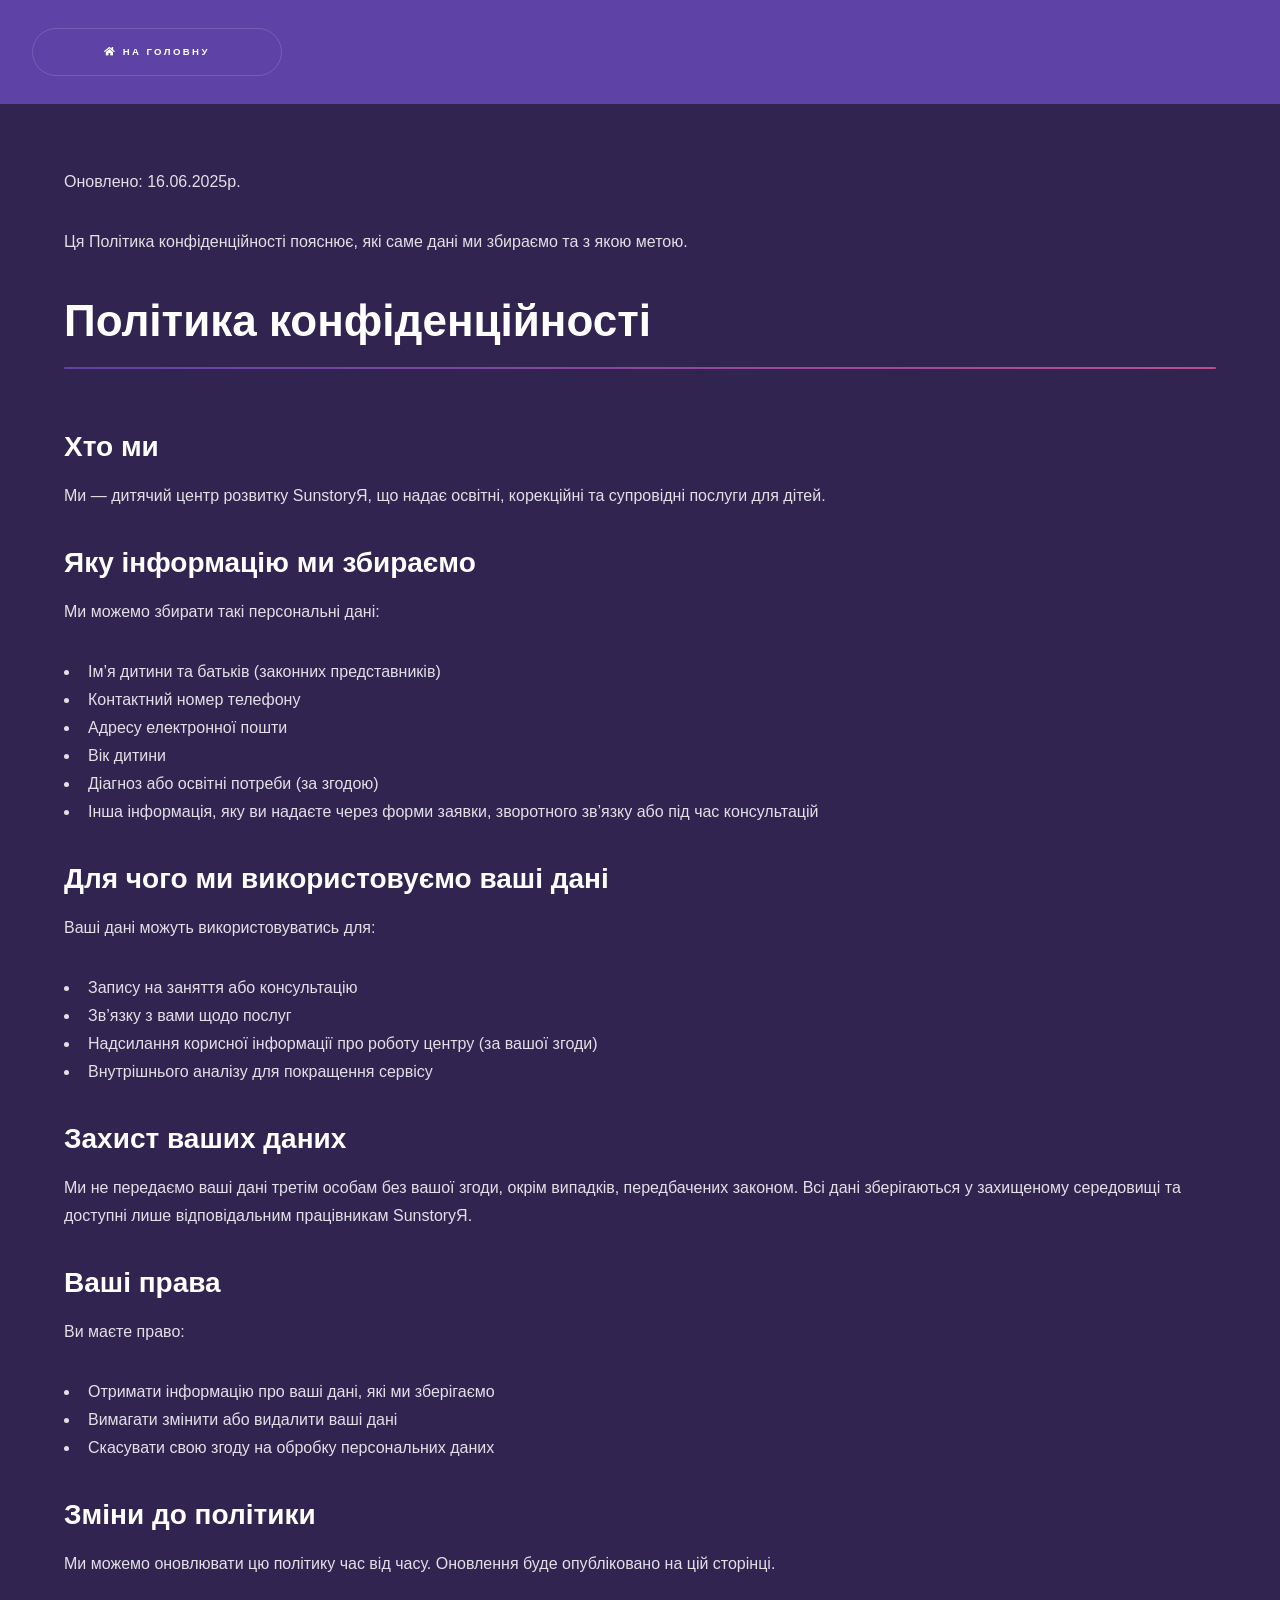
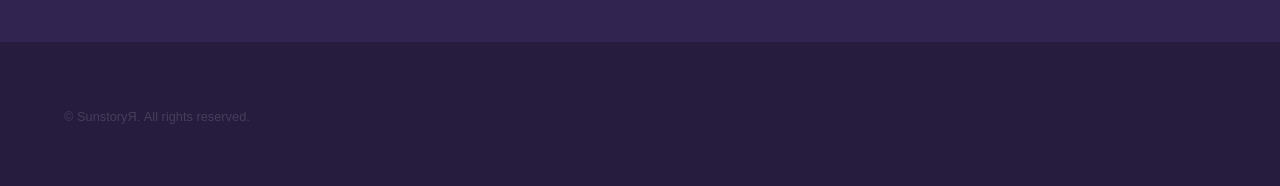
==== commit 95e23f37: "added footer info" ====
--- a/privacy-policy.html
+++ b/privacy-policy.html
@@ -85,7 +85,11 @@
     <!-- Footer -->
     <footer id="footer" class="wrapper alt">
         <div class="inner">
+            <ul class="menu">
 
+                <li>&copy; SunstoryЯ. All rights reserved.</li>
+
+            </ul>
         </div>
     </footer>
 
